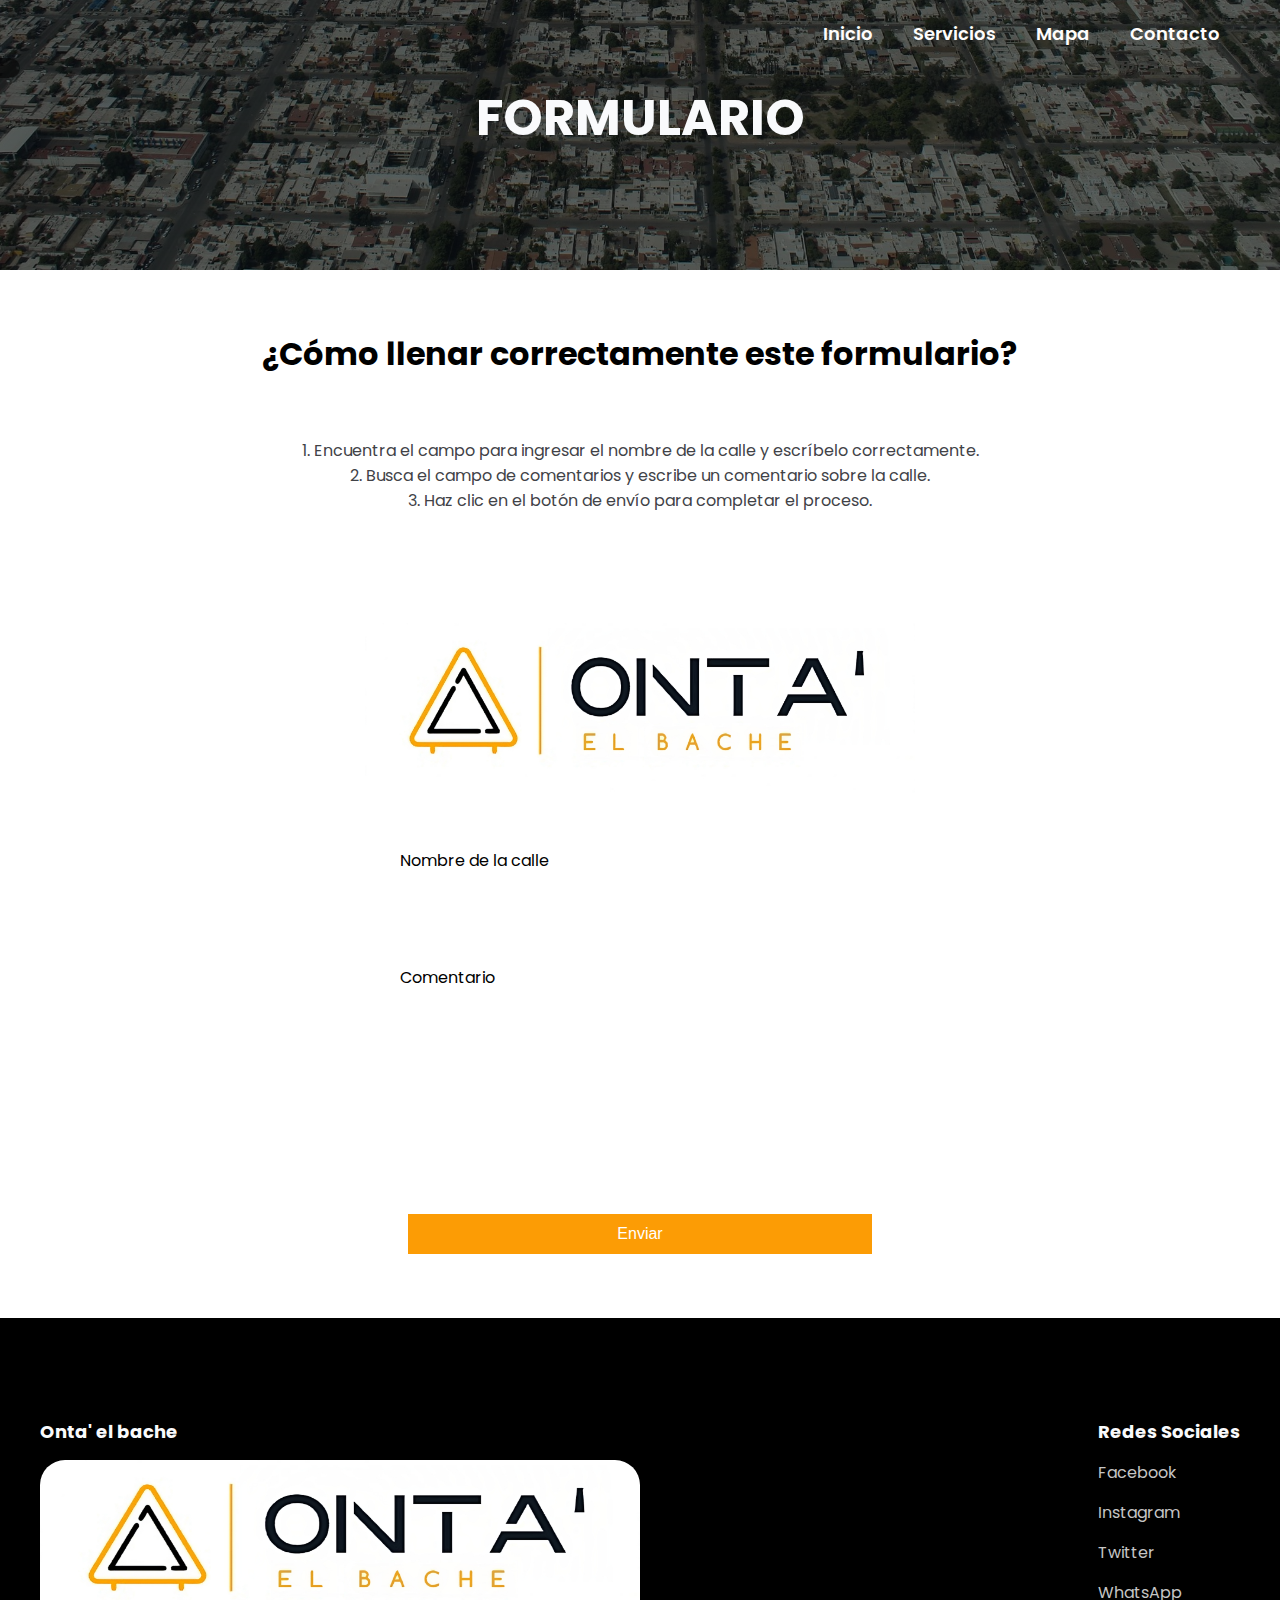
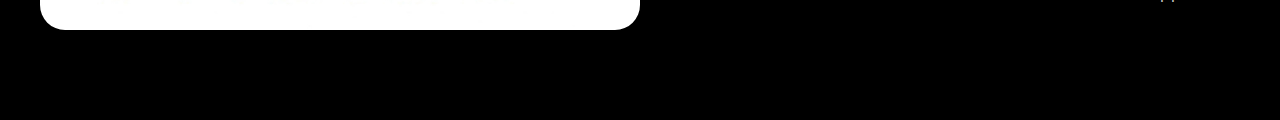
==== index formulario.html @ 206b1a5c "first commit" ====
<!DOCTYPE html>
<html lang="en">

<head>
    <meta charset="UTF-8">
    <meta http-equiv="X-UA-Compatible" content="IE=edge">
    <meta name="viewport" content="width=device-width, initial-scale=1.0">
    <link rel="stylesheet" href="Css Formulario.css">
    <link rel="stylesheet" media="screen and (max-width:768px)" href="mobile formulario.css">
    <link rel="stylesheet" media="screen and (max-width:1300)"  href="tablet formulario.css">
    <link rel="shorcut icon" href="img/logo/logo simple sin fondo.png">
    <title>Onta' el bache</title>

    <script>

        function actualizarFecha() {
            // Obtiene la fecha y hora actual
            var now = new Date();
            // Obtiene la hora actual en formato de cadena de texto
            // El argumento 'es-ES' especifica el idioma y la configuración regional (Español de España)
            // El objeto de opciones { hour12: false } se utiliza para mostrar la hora en formato de 24 horas
            var time = now.toLocaleTimeString('es-ES', { hour12: false });
            // Obtiene la fecha actual en formato de cadena de texto
            // El argumento 'es-ES' especifica el idioma y la configuración regional (Español de España)
            // El objeto de opciones { weekday: 'long', year: 'numeric', month: 'long', day: 'numeric' }
            // se utiliza para mostrar el día de la semana, el año, el mes y el día en un formato largo
            var date = now.toLocaleDateString('es-ES', { weekday: 'long', year: 'numeric', month: 'long', day: 'numeric' });
            // Obtiene el elemento del documento con el id 'clock'
            var clockContainer = document.getElementById('clock');
            // Actualiza el contenido del elemento con la hora y fecha actual
            clockContainer.innerHTML = time + ' | ' + date;
        }

        //Mediante la funcion setInterval manda a llamar a la funcion cada cierto tiempo
        setInterval(actualizarFecha, 1000);

    </script>

</head>

<body>

    <header class="header">
        <div id="clock"></div>

        <div class="menu container">
            <a href="#" class="logo"></a>
            <input type="checkbox" id="menu">
            <label for="menu">
                <img src="img/menu.png" class="menu-icono" alt="">
            </label>
            <nav class="navbar" style="z-index: 100;">
                <ul>
                    <li><a href="index.html">Inicio</a></li>
                    <li><a href="index informacion.html">Servicios</a></li>
                    <li><a href="Index mapa.html">Mapa</a></li>
                    <li><a href="index formulario.html">Contacto</a></li>
                </ul>
            </nav>
        </div>

        <div class="header-content container">
            <h1 style="font-size: 50px; text-align: center;">Formulario</h1>
        </div>

    </header>


    <div class="instrucciones" align="center">
        <h1>¿Cómo llenar correctamente este formulario?</h1>
        <p>
            1. Encuentra el campo para ingresar el nombre de la calle y escríbelo correctamente. <br>
            2. Busca el campo de comentarios y escribe un comentario sobre la calle. <br>
            3. Haz clic en el botón de envío para completar el proceso. <br>
        </p>
    </div>
    <div class="cuerpo-formulario">
        <form action="https://formsubmit.co/ontaelbache@gmail.com" method="POST">
            <div class="form" aling="center">
                <img src="img/logo/logo con fondo blanco.png" alt="" class="logito">
                <div class="grupo">
                    <input type="text" name="Nombre Calle" required class="td"><span class="barra"></span>
                    <label for="">Nombre de la calle</label><br>
                </div>
                <div class="grupo">
                    <Textarea cols="30" rows="7" name="Comentario" required class="td"></Textarea><span
                        class="barra"></span>
                    <label for="">Comentario</label>
                </div>
            </div>
            <button type="submit">Enviar</button>
            <input type="hidden" name="_captcha" value="false">

        </form>
    </div><br><br><br>


    <footer class="footer">

        <div class="footer-content container">

            <div class="link" id="link-1">
                <h3>Onta' el bache</h3>
                <ul>
                    <li><a href="#"><img src="img/logo/logo con fondo blanco.png" id="link-logo-img-1" alt=""></a></li>
                    <li><a href="#"><img src="img/logo/logo simple.png" id="link-logo-img-2" alt=""></a></li>
                </ul>
            </div>

            <div class="link" id="link-2">
                <h3>Redes Sociales</h3>
                <ul>
                    <li><a href="#">Facebook</a></li>
                    <li><a href="#">Instagram</a></li>
                    <li><a href="#">Twitter</a></li>
                    <li><a href="#">WhatsApp</a></li>
                </ul>
            </div>

        </div>

    </footer>

</body>

</html>
---- Css Formulario.css ----
@import url('https://fonts.googleapis.com/css2?family=Poppins:ital,wght@0,400;0,500;0,600;0,700;0,800;1,200&display=swap');

* {
    margin: 0;
    padding: 0;
    box-sizing: border-box;
    text-decoration: none;
    list-style: none;
}

body {
    font-family: 'Poppins', sans-serif;
    scroll-behavior: smooth;
}

.container {
    max-width: 1200px;
    margin: 0 auto;
}

#clock {
    position: fixed;
    top: 58px;
    right: 1;
    padding: 10px;
    background-color: #00000081;
    border-top-right-radius: 15px;
    border-bottom-right-radius: 15px;
    color: #fff;
    font-size: 18px;
    z-index: 1000;
}

.header {
    background-image: linear-gradient(rgba(0, 0, 0, 0.6),
            rgba(0, 0, 0, 0.6)),
        url(img/img4.jpg);
    background-position: center bottom;
    background-repeat: no-repeat;
    background-size: cover;
    min-height: 30vh;
    display: flex;
    align-items: center;
}

.menu {
    position: absolute;
    top: 0;
    left: 0;
    right: 0;
    display: flex;
    align-items: center;
    justify-content: space-between;
}

.logo {
    color: #FFFDFC;
    font-size: 30px;
    font-weight: 800;
    margin-left: 15px;
}

.menu .navbar ul li {
    position: relative;
    float: left;
}

.menu .navbar ul li a {
    font-size: 18px;
    padding: 20px;
    color: #FFFDFC;
    display: block;
    font-weight: 600;
}

.menu .navbar ul li a:hover {
    color: #ce967b;
}

#menu {
    display: none;
}

.menu-icono {
    width: 25px;
}

.menu label {
    cursor: pointer;
    display: none;
}

.header-content {
    text-align: center;
}

.header-content h1 {
    font-size: 75px;
    line-height: 80px;
    color: #F9FAFC;
    text-transform: uppercase;
    margin-bottom: 35px;
}

.header-content p {
    letter-spacing: 1px;
    font-size: 18px;
    color: #C5C5C5;
    padding: 0 230px;
    margin-bottom: 25px;
}

.btn-1 {
    display: inline-block;
    padding: 11px 35px;
    background-color: #ce967b;
    color: #F9FAFC;
    text-transform: uppercase;
}

.btn-1:hover {
    background-color: #ebad8d;
}

.coffee {
    padding: 100px 0;
    background-color: #e1e2e6;
    position: relative;
}

.coffee-content {
    text-align: center;
}

.coffee-content h2 {
    font-size: 55px;
    line-height: 70px;
    color: #323337;
    text-transform: uppercase;
    padding: 0 250px;
    margin-bottom: 15px;
}

.txt-p {
    font-size: 16px;
    color: #414247;
    padding: 0 250px;
    margin-bottom: 35px;
}

.coffee-group {
    display: flex;
    justify-content: space-between;
    margin-bottom: 50px;
}

.coffee-1 {
    padding: 0 25px;
}

.coffee-1 img {
    width: 200px;
}

.coffee-img {
    position: absolute;
    top: 0;
    right: 0;
}

#segvial {
    width: 240px;
    margin-top: 40px;
}

#ahorroc {
    width: 170px;
    margin-top: 31px;
}

#efft {
    width: 260px;
    margin: 0px 0px -55px 0px;
}

.coffee-1 h3 {
    color: #323337;
    font-size: 20px;
    margin-bottom: 15px;
}

.services {
    background-image: linear-gradient(rgba(0, 0, 0, 0.7),
            rgba(0, 0, 0, 0.7)),
        url(img/img3.jpg);
    background-position: center;
    background-repeat: no-repeat;
    background-size: cover;
    background-attachment: fixed;
    padding: 100px 0;
}

.services-content {
    text-align: center;
}

.services-content h2 {
    font-size: 55px;
    line-height: 70px;
    color: #F9FAFC;
    text-transform: uppercase;
    margin-bottom: 50px;
}

.services-content p {
    font-size: 16px;
    color: #C5C5C5;
    margin-bottom: 50px;
    padding: 0 100px;
}

.services-group {
    display: flex;
    justify-content: space-between;
    margin-bottom: 60px;
}

.services-1 {
    padding: 0 250px;
}

.services-1 img {
    width: 50px;
    margin-bottom: 15px;
}

.services-1 h3 {
    letter-spacing: 2px;
    color: #EACCB3;
    font-size: 18px;
}

.map {
    display: flex;
    align-items: center;
    justify-content: center;
}

.map iframe {
    border-radius: 20px;
    padding: 40px 0;
}

h2 {
    font-size: 35px;
    line-height: 70px;
    color: #323337;
    text-transform: uppercase;
    margin-bottom: 20px;
}

p {
    font-size: 16px;
    color: #414247;
    margin: 25px 0 45px 0;
}

.footer {
    padding: 100px 0;
    background-color: #000000;
}

.footer-content {
    display: flex;
    justify-content: space-between;
}

.link h3 {
    text-align: center;
    font-size: 18px;
    color: #F9FAFC;
    margin-bottom: 15px;
}

.link a {
    font-size: 16px;
    color: #C5C5C5;
    display: block;
    margin-bottom: 15px;
}

#link-logo-img-1 {
    position: absolute;
    border-radius: 25px;
    width: 600px;
    height: 170px;
}

#link-logo-img-2{
    border-radius: 20px;
    display: none;
}

.instrucciones h1 , p{
    font-family: 'Poppins', sans-serif;
    text-align: center;
    margin-top: 60px;
}

img {
    display: block;
    margin: auto;
}

.cuerpo-formulario {
    margin-top: 80px;
    height: 650px;
    display: flex;
    justify-content: center;
    align-items: center;
}

.instrucciones h1 {
    text-align: center;
    font-weight: 700;
}

form {
    align-items: center;
    background-color: #fff;
    padding: 40px 0;
    box-shadow: 0 0 6px 0 rgba(255, 255, 255, 0.8);
    border-radius: 10px;
}

.form {
    width: 100%;
    margin: 50px 0;
}

.form .grupo {
    position: relative;
    margin: 45px;
}

.form img {
    width: 550px;
    height: 170px;
}

input, textarea {
    background: none;
    color: #c6c6c6;
    font-size: 18px;
    font-family: 'Poppins', sans-serif;
    padding: 10px 10px 10px 5px;
    display: block;
    width: 100%;
    border: none;
    border-bottom: 1px solid var(--colortextos);
}

textarea {
    resize: none;
}

input:focus,
textarea:focus {
    outline: none;
    color: #5e5d5d;
}

.cuerpo-formulario label {
    color: var(--colortextos);
    font-size: 16px;
    position: absolute;
    bottom: 0;
    left: 5px;
    top: 10px;
    transition: 0.5s ease-in-out all;
    pointer-events: none;
}

input:focus~label,
input:valid~label,
textarea:focus~label,
textarea:valid~label {
    top: -14px;
    color: #fc9c05;
}

.barra {
    position: relative;
    display: block;
    width: 100%;
}

input:focus~.barra::before,
textarea:focus~.barra::before {
    width: 100%;
}

.barra::before {
    content: "";
    height: 2px;
    width: 0%;
    bottom: 0;
    position: absolute;
    background-color: #fc9c05;
    transition: 0.3s ease width;
}

button {
    background-color: #fc9c05;
    border: none;
    display: block;
    width: 80%;
    margin: 10px auto;
    color: #fff;
    height: 40px;
    font-size: 16px;
    cursor: pointer;
}

button:active {
    background-color: #fc9c05;
}
---- mobile formulario.css ----
.header,
.instrucciones,
.services,
.footer {
    overflow-x: hidden;
}

#clock {
    text-align: center;
    top: 6%;
    border-radius: 10px;
}

.menu {
    padding: 30px;
}

.menu label {
    display: initial;
}

.menu .navbar {
    position: absolute;
    top: 100%;
    left: 0;
    right: 0;
    background-color: #323337;
    display: none;
}

.menu .navbar ul li {
    width: 100%;
}

#menu:checked~.navbar {
    display: initial;
}

.header {
    min-height: 0vh;
}

.header-content {
    padding: 100px 30px;
}

.header-content p {
    padding: 0;
}

.coffee {
    padding: 30px;
}

.coffee-content h2 {
    padding: 0;
    font-size: 35px;
    text-align: center;
}

.txt-p {
    padding: 0;
}

.coffee-group {
    flex-direction: column;
    margin-bottom: 0;
}

.coffee-img {
    display: none;
}

.services {
    padding: 30px;
}

.services-content p {
    padding: 0;
}

.services-group {
    flex-direction: column;
    align-items: center;
    margin-bottom: 0;
}

.services-1 {
    margin-bottom: 40px;
}

.general {
    flex-direction: column;
}

.general-1 {
    width: 100%;
    padding: 30px;
    text-align: center;
}

.general-2,
.general-3 {
    display: none;
}

.blog {
    padding: 30px;
}

.blog-content {
    flex-direction: column;
}

.blog-1 {
    padding: 0;
}

.footer {
    padding: 30px;
}

#link-logo-img-1 {
    display: none;
}

#link-logo-img-2 {
    display: initial;
}

.footer-content {
    flex-direction: column;
    text-align: center;
}







.cuerpo-formulario {
    margin-top: 100px;
    height: auto;
}

.instrucciones h1 {
    font-size: 40px;
}

.instrucciones p {
    font-size: 20px; 
}

.form {
    width: 100%;
    margin: 50px 0;
}

.form .grupo {
    position: relative;
    margin: 45px;
}

.form img {
    border-radius: 25px;
    width: 350px;
    height: 100px;
}

input,textarea {
    background: none;
    color: #c6c6c6;
    font-size: 18px;
    font-family: 'Poppins', sans-serif;
    padding: 10px 10px 10px 5px;
    display: block;
    width: 80%;
    border: none;
    border-bottom: 1px solid var(--colortextos);
}

textarea {
    resize: none;
}


input:focus,
textarea:focus {
    outline: none;
    color: #5e5d5d;
}

.cuerpo-formulario label {
    color: var(--colortextos);
    font-size: 16px;
    position: absolute;
    bottom: 0;
    left: 5px;
    top: 10px;
    transition: 0.5s ease-in-out all;
    pointer-events: none;
}

input:focus~label,
input:valid~label,
textarea:focus~label,
textarea:valid~label {
    top: -14px;
    color: #fc9c05;
}

.barra {
    position: relative;
    display: block;
    width: 100%;
}

input:focus~.barra::before,
textarea:focus~.barra::before {
    width: 100%;
}

.barra::before {
    content: "";
    height: 2px;
    width: 0%;
    bottom: 0;
    position: absolute;
    background-color: #fc9c05;
    transition: 0.3s ease width;
}

button {
    background-color: #fc9c05;
    border: none;
    display: block;
    width: 60%;
    margin: 10px auto;
    color: #fff;
    height: 50px;
    font-size: 16px;
    cursor: pointer;
}

button:active {
    background-color: #fc9c05;
    transform: translateY(4px);
}
---- tablet formulario.css ----
.header,
.instrucciones,
.cuerpo-formulario,
.footer {
    overflow-x: hidden;
}

#clock {
    text-align: center;
    top: 6%;
    border-radius: 10px;
}

.menu {
    padding: 30px;
}

.menu label {
    display: initial;
}

.menu .navbar {
    position: absolute;
    top: 100%;
    left: 0;
    right: 0;
    background-color: #323337;
    display: none;
}

.menu .navbar ul li {
    width: 100%;
}

#menu:checked~.navbar {
    display: initial;
}

.header {
    min-height: 0vh;
}

.header-content {
    padding: 100px 30px;
}

.header-content p {
    padding: 0;
}

.coffee {
    padding: 30px;
}

.coffee-content h2 {
    padding: 0;
    font-size: 35px;
    text-align: center;
}

.txt-p {
    padding: 0;
}

.coffee-group {
    flex-direction: column;
    margin-bottom: 0;
}

.coffee-img {
    display: none;
}

.services {
    padding: 30px;
}

.services-content p {
    padding: 0;
}

.services-group {
    flex-direction: column;
    align-items: center;
    margin-bottom: 0;
}

.services-1 {
    margin-bottom: 40px;
}

.general {
    flex-direction: column;
}

.general-1 {
    width: 100%;
    padding: 30px;
    text-align: center;
}

.general-2,
.general-3 {
    display: none;
}

.blog {
    padding: 30px;
}

.blog-content {
    flex-direction: column;
}

.blog-1 {
    padding: 0;
}

.footer {
    padding: 30px;
}

#link-logo-img-1 {
    display: none;
}

#link-logo-img-2 {
    display: initial;
}

.footer-content {
    flex-direction: column;
    text-align: center;
}





.instrucciones h1,p{
    margin-top: 40px;
}

.cuerpo-formulario {
    margin-top: 100px;
    height: auto;
}

.instrucciones h1 {
    font-size: 40px;
}

.instrucciones p {
    font-size: 20px; 
}

.form {
    width: 100%;
    margin: 50px 0;
}

.form .grupo {
    position: relative;
    margin: 45px;
}

.form img {
    border-radius: 25px;
    width: 550px;
    height: 170px;
    margin: auto;
    margin-left: 80px;
}

input,textarea {
    background: none;
    color: #c6c6c6;
    font-size: 18px;
    font-family: 'Poppins', sans-serif;
    padding: 10px 10px 10px 5px;
    display: block;
    width: 80%;
    border: none;
    border-bottom: 1px solid var(--colortextos);
}

textarea {
    resize: none;
}


input:focus,
textarea:focus {
    outline: none;
    color: #5e5d5d;
}

.cuerpo-formulario label {
    color: var(--colortextos);
    font-size: 16px;
    position: absolute;
    bottom: 0;
    left: 5px;
    top: 10px;
    transition: 0.5s ease-in-out all;
    pointer-events: none;
}

input:focus~label,
input:valid~label,
textarea:focus~label,
textarea:valid~label {
    top: -14px;
    color: #fc9c05;
}

.barra {
    position: relative;
    display: block;
    width: 100%;
}

input:focus~.barra::before,
textarea:focus~.barra::before {
    width: 100%;
}

.barra::before {
    content: "";
    height: 2px;
    width: 0%;
    bottom: 0;
    position: absolute;
    background-color: #fc9c05;
    transition: 0.3s ease width;
}

button {
    background-color: #fc9c05;
    border: none;
    display: block;
    width: 60%;
    margin: 10px auto;
    color: #fff;
    height: 50px;
    font-size: 16px;
    cursor: pointer;
}

button:active {
    background-color: #fc9c05;
    transform: translateY(4px);
}
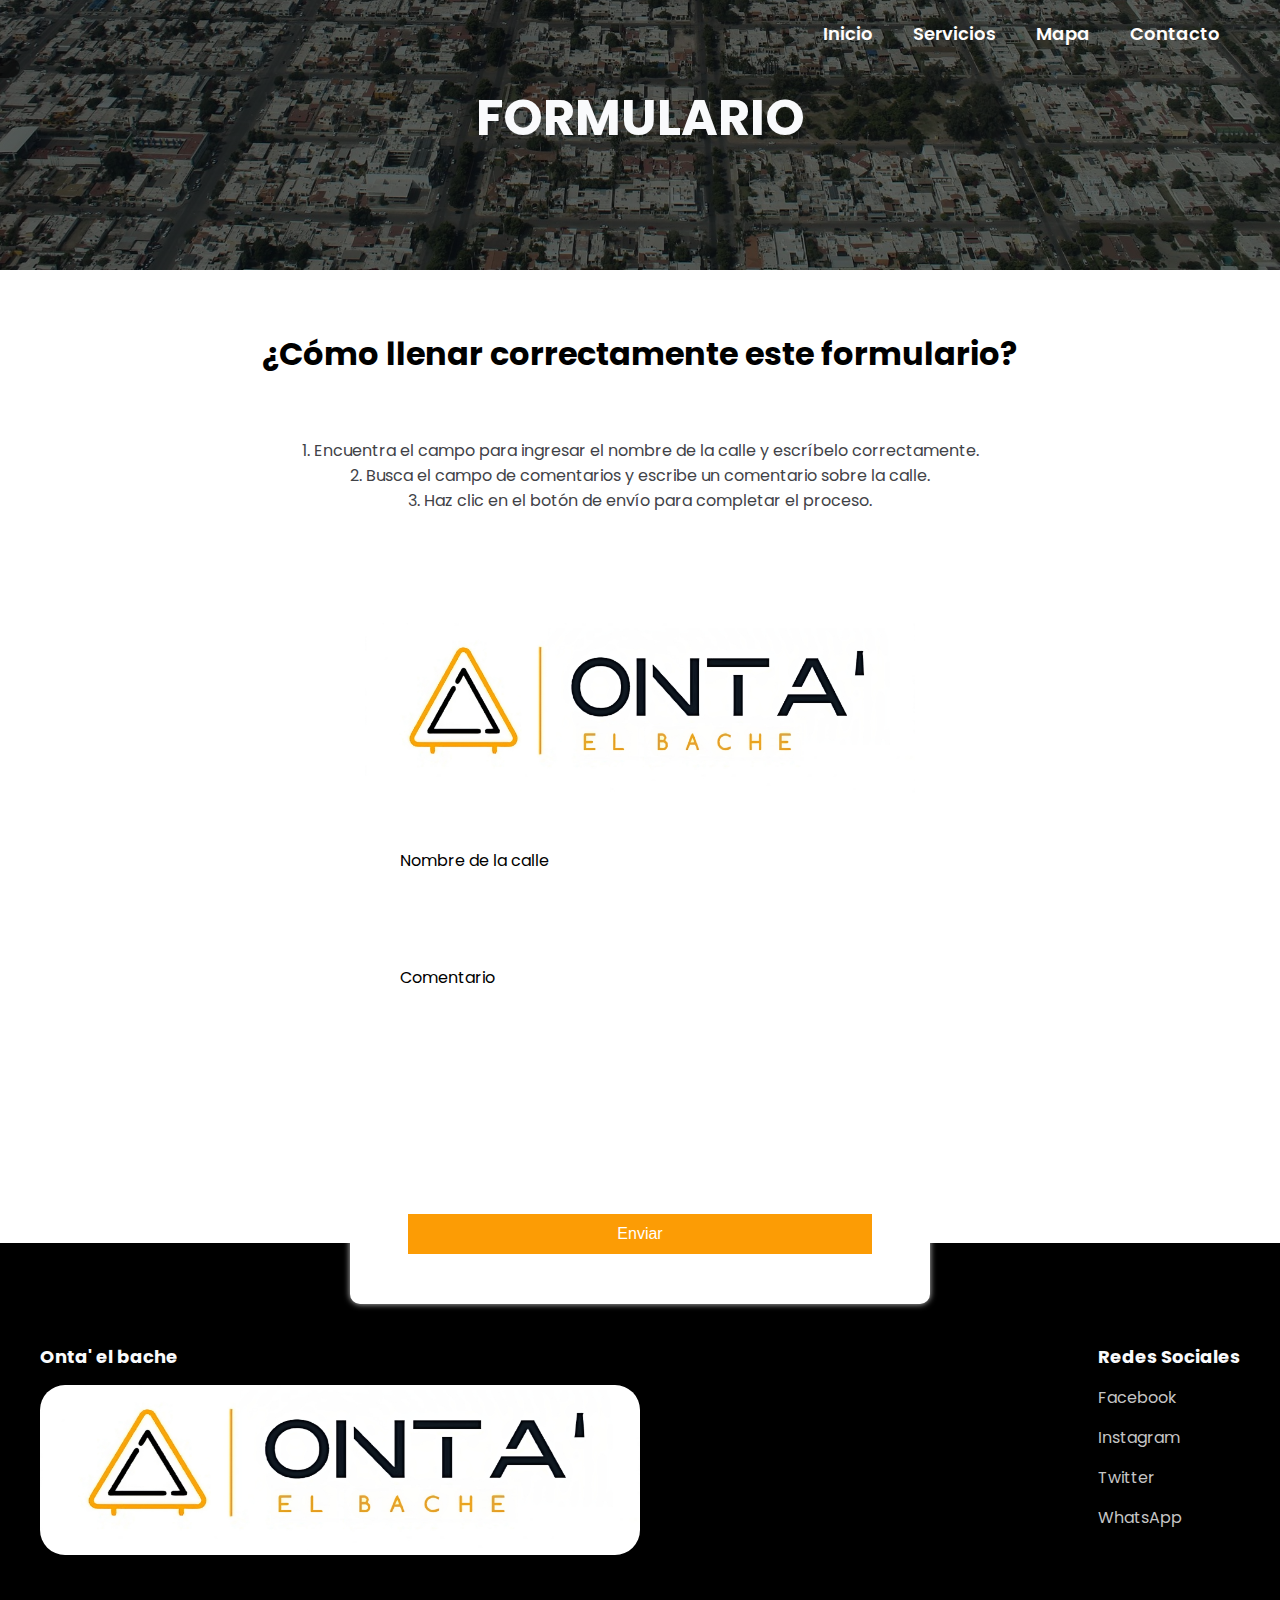
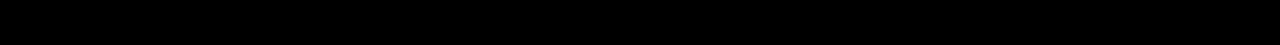
==== commit 1e59998c: "first commit" ====
--- a/index formulario.html
+++ b/index formulario.html
@@ -1,126 +1,128 @@
 <!DOCTYPE html>
-<html lang="en">
+<html lang="es">
+    <head>
+        <!-- Pagina hecha por Brian Kaleb Sandoval Rodriguez -->
+        <meta charset="UTF-8">
+        <meta http-equiv="X-UA-Compatible" content="IE=edge">
+        <meta name="viewport" content="width=device-width, initial-scale=1.0">
+        <link rel="stylesheet" href="Css Formulario.css">
+        <link rel="stylesheet" media="screen and (max-width:768px)" href="mobile formulario.css">
+        <link rel="stylesheet" media="screen and (max-width:1300)"  href="tablet formulario.css">
+        <link rel="shorcut icon" href="img/logo/logo simple sin fondo.png">
+        <title>Onta' el bache</title>
 
-<head>
-    <meta charset="UTF-8">
-    <meta http-equiv="X-UA-Compatible" content="IE=edge">
-    <meta name="viewport" content="width=device-width, initial-scale=1.0">
-    <link rel="stylesheet" href="Css Formulario.css">
-    <link rel="stylesheet" media="screen and (max-width:768px)" href="mobile formulario.css">
-    <link rel="stylesheet" media="screen and (max-width:1300)"  href="tablet formulario.css">
-    <link rel="shorcut icon" href="img/logo/logo simple sin fondo.png">
-    <title>Onta' el bache</title>
+        <script>
+            //Hecho por Oliver Robles
+            //Hecho por Carlos Ramirez
 
-    <script>
+            function actualizarFecha() {
+                // Obtiene la fecha y hora actual
+                var now = new Date();
 
-        function actualizarFecha() {
-            // Obtiene la fecha y hora actual
-            var now = new Date();
-            // Obtiene la hora actual en formato de cadena de texto
-            // El argumento 'es-ES' especifica el idioma y la configuración regional (Español de España)
-            // El objeto de opciones { hour12: false } se utiliza para mostrar la hora en formato de 24 horas
-            var time = now.toLocaleTimeString('es-ES', { hour12: false });
-            // Obtiene la fecha actual en formato de cadena de texto
-            // El argumento 'es-ES' especifica el idioma y la configuración regional (Español de España)
-            // El objeto de opciones { weekday: 'long', year: 'numeric', month: 'long', day: 'numeric' }
-            // se utiliza para mostrar el día de la semana, el año, el mes y el día en un formato largo
-            var date = now.toLocaleDateString('es-ES', { weekday: 'long', year: 'numeric', month: 'long', day: 'numeric' });
-            // Obtiene el elemento del documento con el id 'clock'
-            var clockContainer = document.getElementById('clock');
-            // Actualiza el contenido del elemento con la hora y fecha actual
-            clockContainer.innerHTML = time + ' | ' + date;
-        }
+                // Obtiene la hora actual en formato de cadena de texto
+                // El argumento 'es-ES' especifica el idioma y la configuración regional (Español de España)
+                // El objeto de opciones { hour12: false } se utiliza para mostrar la hora en formato de 24 horas
+                var time = now.toLocaleTimeString('es-ES', { hour12: false });
 
-        //Mediante la funcion setInterval manda a llamar a la funcion cada cierto tiempo
-        setInterval(actualizarFecha, 1000);
+                // Obtiene la fecha actual en formato de cadena de texto
+                // El argumento 'es-ES' especifica el idioma y la configuración regional (Español de España)
+                // El objeto de opciones { weekday: 'long', year: 'numeric', month: 'long', day: 'numeric' }
+                // se utiliza para mostrar el día de la semana, el año, el mes y el día en un formato largo
+                var date = now.toLocaleDateString('es-ES', { weekday: 'long', year: 'numeric', month: 'long', day: 'numeric' });
 
-    </script>
+                // Obtiene el elemento del documento con el id 'clock'
+                var clockContainer = document.getElementById('clock');
 
-</head>
+                // Actualiza el contenido del elemento con la hora y fecha actual
+                clockContainer.innerHTML = time + ' | ' + date;
+            }
 
-<body>
+            //Mediante la funcion setInterval manda a llamar a la funcion cada cierto tiempo
+            setInterval(actualizarFecha, 1000);
 
-    <header class="header">
-        <div id="clock"></div>
+        </script>
+    </head>
 
-        <div class="menu container">
-            <a href="#" class="logo"></a>
-            <input type="checkbox" id="menu">
-            <label for="menu">
-                <img src="img/menu.png" class="menu-icono" alt="">
-            </label>
-            <nav class="navbar" style="z-index: 100;">
-                <ul>
-                    <li><a href="index.html">Inicio</a></li>
-                    <li><a href="index informacion.html">Servicios</a></li>
-                    <li><a href="Index mapa.html">Mapa</a></li>
-                    <li><a href="index formulario.html">Contacto</a></li>
-                </ul>
-            </nav>
+    <body>
+        <header class="header">
+
+            <div id="clock"></div>
+
+            <div class="menu container">
+                <a href="#" class="logo"></a>
+                <input type="checkbox" id="menu">
+                <label for="menu">
+                    <img src="img/menu.png" class="menu-icono" alt="">
+                </label>
+                <nav class="navbar" style="z-index: 100;">
+                    <ul>
+                        <li><a href="index.html">Inicio</a></li>
+                        <li><a href="index informacion.html">Servicios</a></li>
+                        <li><a href="Index mapa.html">Mapa</a></li>
+                        <li><a href="index formulario.html">Contacto</a></li>
+                    </ul>
+                </nav>
+            </div>
+
+            <div class="header-content container">
+                <h1 style="font-size: 50px; text-align: center;">Formulario</h1>
+            </div>
+
+        </header>
+
+        <div class="instrucciones" align="center">
+            <h1 class="testo">¿Cómo llenar correctamente este formulario?</h1>
+            <p class="testo">
+                1. Encuentra el campo para ingresar el nombre de la calle y escríbelo correctamente. <br>
+                2. Busca el campo de comentarios y escribe un comentario sobre la calle. <br>
+                3. Haz clic en el botón de envío para completar el proceso. <br>
+            </p>
         </div>
 
-        <div class="header-content container">
-            <h1 style="font-size: 50px; text-align: center;">Formulario</h1>
+        <div class="cuerpo-formulario">
+            <form action="https://formsubmit.co/ontaelbache@gmail.com" method="POST">
+                <div class="form" aling="center">
+                    <img src="img/logo/logo con fondo blanco.png" alt="" class="logito">
+                    <div class="grupo">
+                        <input type="text" name="Nombre Calle" required class="td"><span class="barra"></span>
+                        <label for="" class="dsa">Nombre de la calle</label><br>
+                    </div>
+                    <div class="grupo">
+                        <Textarea cols="30" rows="7" name="Comentario" required class="td"></Textarea><span
+                            class="barra"></span>
+                        <label for="" class="dsa">Comentario</label>
+                    </div>
+                </div>
+                <button type="submit">Enviar</button>
+                <input type="hidden" name="_captcha" value="false">
+
+            </form>
         </div>
 
-    </header>
+        <footer class="footer">
 
+            <div class="footer-content container">
 
-    <div class="instrucciones" align="center">
-        <h1>¿Cómo llenar correctamente este formulario?</h1>
-        <p>
-            1. Encuentra el campo para ingresar el nombre de la calle y escríbelo correctamente. <br>
-            2. Busca el campo de comentarios y escribe un comentario sobre la calle. <br>
-            3. Haz clic en el botón de envío para completar el proceso. <br>
-        </p>
-    </div>
-    <div class="cuerpo-formulario">
-        <form action="https://formsubmit.co/ontaelbache@gmail.com" method="POST">
-            <div class="form" aling="center">
-                <img src="img/logo/logo con fondo blanco.png" alt="" class="logito">
-                <div class="grupo">
-                    <input type="text" name="Nombre Calle" required class="td"><span class="barra"></span>
-                    <label for="">Nombre de la calle</label><br>
+                <div class="link" id="link-1">
+                    <h3>Onta' el bache</h3>
+                    <ul>
+                        <li><a href="#"><img src="img/logo/logo con fondo blanco.png" id="link-logo-img-1" alt=""></a></li>
+                        <li><a href="#"><img src="img/logo/logo simple.png" id="link-logo-img-2" alt=""></a></li>
+                    </ul>
                 </div>
-                <div class="grupo">
-                    <Textarea cols="30" rows="7" name="Comentario" required class="td"></Textarea><span
-                        class="barra"></span>
-                    <label for="">Comentario</label>
+
+                <div class="link" id="link-2">
+                    <h3>Redes Sociales</h3>
+                    <ul>
+                        <li><a href="#">Facebook</a></li>
+                        <li><a href="#">Instagram</a></li>
+                        <li><a href="#">Twitter</a></li>
+                        <li><a href="#">WhatsApp</a></li>
+                    </ul>
                 </div>
-            </div>
-            <button type="submit">Enviar</button>
-            <input type="hidden" name="_captcha" value="false">
 
-        </form>
-    </div><br><br><br>
-
-
-    <footer class="footer">
-
-        <div class="footer-content container">
-
-            <div class="link" id="link-1">
-                <h3>Onta' el bache</h3>
-                <ul>
-                    <li><a href="#"><img src="img/logo/logo con fondo blanco.png" id="link-logo-img-1" alt=""></a></li>
-                    <li><a href="#"><img src="img/logo/logo simple.png" id="link-logo-img-2" alt=""></a></li>
-                </ul>
             </div>
 
-            <div class="link" id="link-2">
-                <h3>Redes Sociales</h3>
-                <ul>
-                    <li><a href="#">Facebook</a></li>
-                    <li><a href="#">Instagram</a></li>
-                    <li><a href="#">Twitter</a></li>
-                    <li><a href="#">WhatsApp</a></li>
-                </ul>
-            </div>
-
-        </div>
-
-    </footer>
-
-</body>
-
+        </footer>
+    </body>
 </html>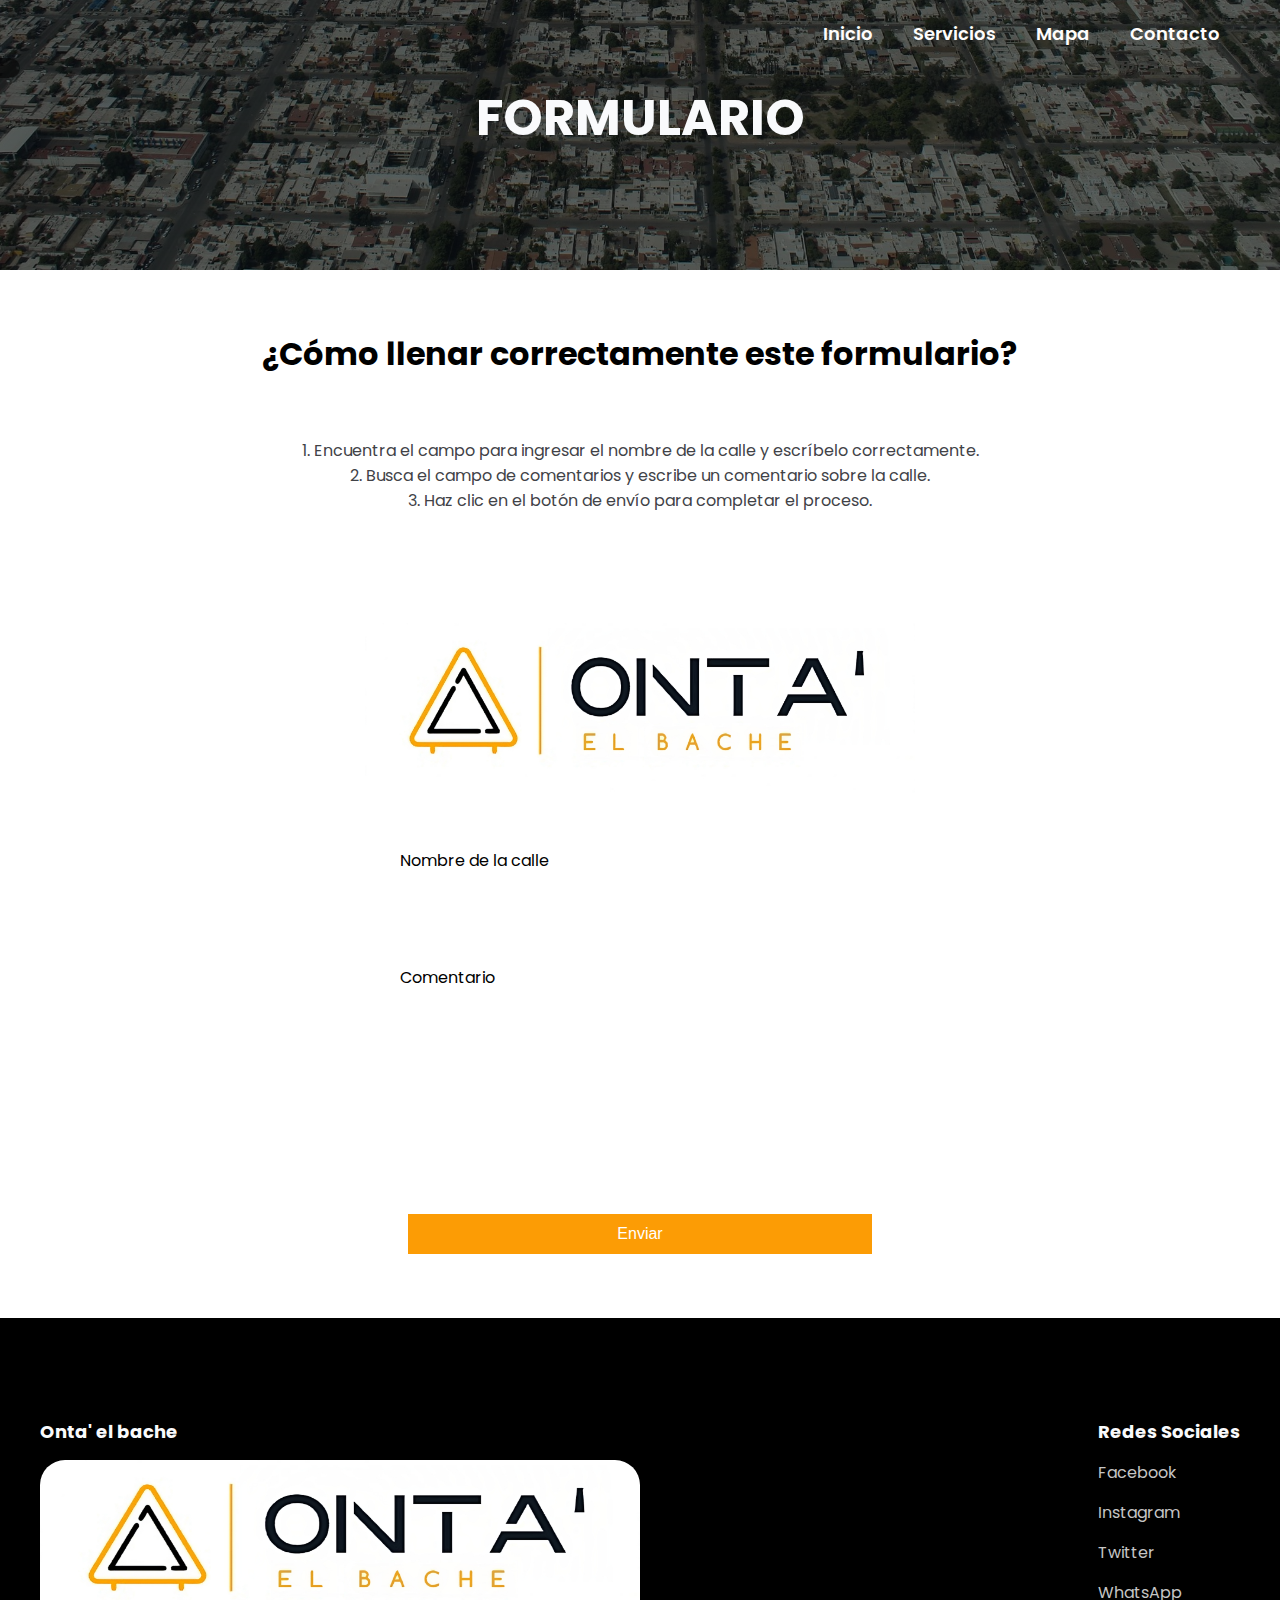
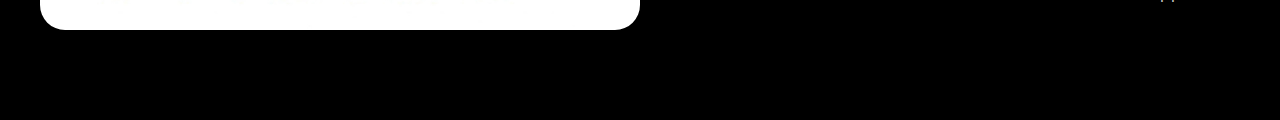
==== commit 1f7c70fb: "first commit" ====
--- a/index formulario.html
+++ b/index formulario.html
@@ -97,7 +97,7 @@
                 <input type="hidden" name="_captcha" value="false">
 
             </form>
-        </div>
+        </div><br><br><br>
 
         <footer class="footer">
 
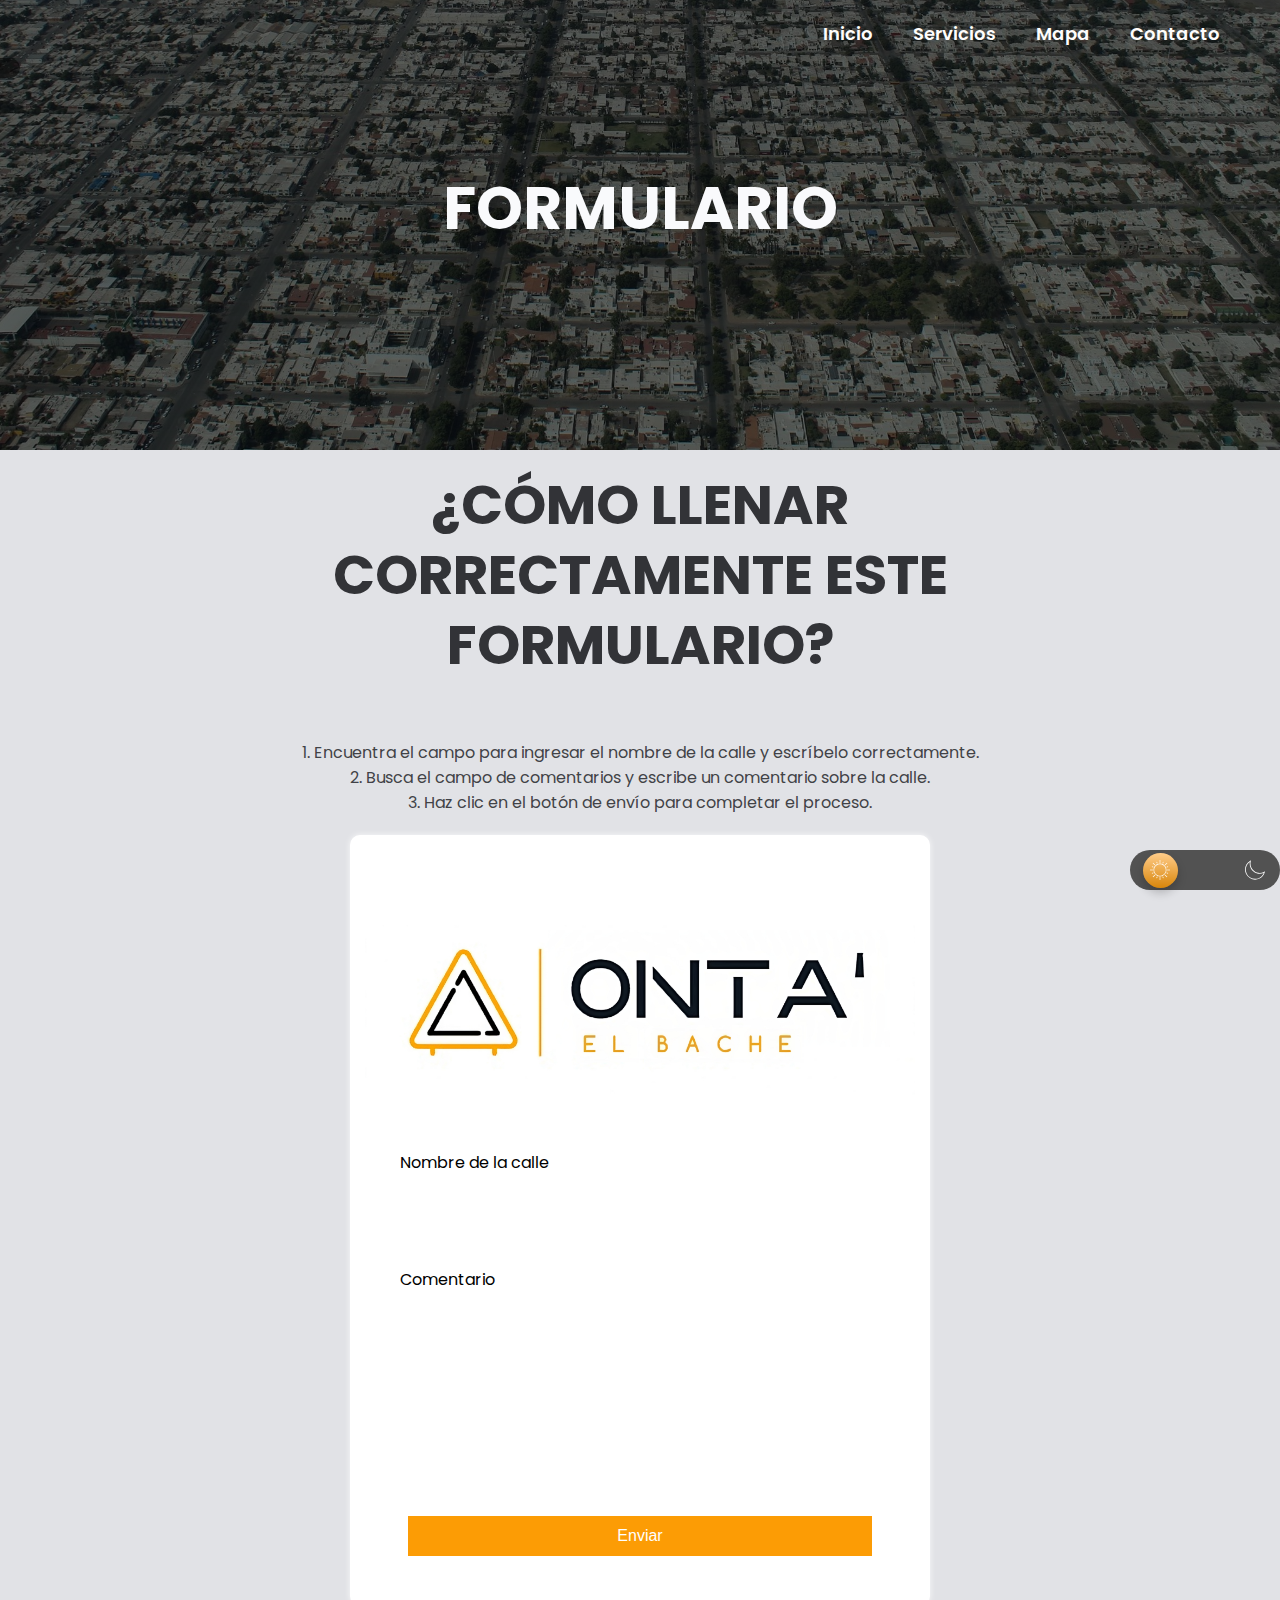
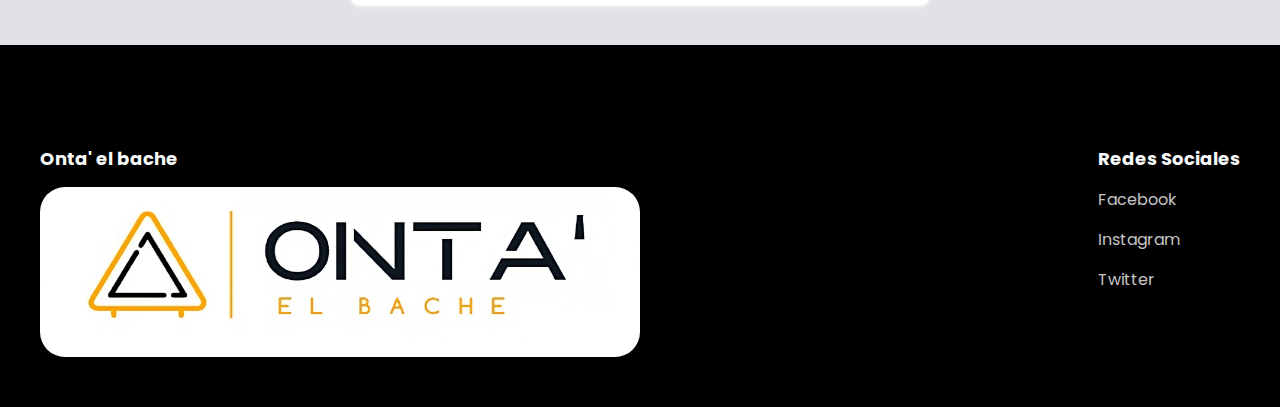
==== commit 5b4bb16e: "first commit" ====
--- a/index formulario.html
+++ b/index formulario.html
@@ -7,13 +7,12 @@
         <meta name="viewport" content="width=device-width, initial-scale=1.0">
         <link rel="stylesheet" href="Css Formulario.css">
         <link rel="stylesheet" media="screen and (max-width:768px)" href="mobile formulario.css">
-        <link rel="stylesheet" media="screen and (max-width:1300)"  href="tablet formulario.css">
+        <link rel="stylesheet" media="screen and (max-width:1300)" href="tablet formulario.css">
         <link rel="shorcut icon" href="img/logo/logo simple sin fondo.png">
         <title>Onta' el bache</title>
 
         <script>
-            //Hecho por Oliver Robles
-            //Hecho por Carlos Ramirez
+            //Hecho por Noe Valenzuela, Brian Sandoval, Carlos Ramirez y Oliver Robles
 
             function actualizarFecha() {
                 // Obtiene la fecha y hora actual
@@ -39,11 +38,11 @@
 
             //Mediante la funcion setInterval manda a llamar a la funcion cada cierto tiempo
             setInterval(actualizarFecha, 1000);
-
+            
         </script>
     </head>
 
-    <body>
+    <body style="background-color: rgb(225, 226, 230)">
         <header class="header">
 
             <div id="clock"></div>
@@ -64,32 +63,45 @@
                 </nav>
             </div>
 
+            
             <div class="header-content container">
-                <h1 style="font-size: 50px; text-align: center;">Formulario</h1>
+                <h1 style="font-size: 60px; text-align: center;" id="text"></h1>
             </div>
 
+            <script>
+                //Hecho por Brian Sandoval
+                
+                // Obtén el elemento por su id
+                var elemento = document.getElementById("text");
+
+                // Asigna el texto utilizando innerHTML
+                elemento.innerHTML = "Formulario";
+            </script>
         </header>
 
-        <div class="instrucciones" align="center">
-            <h1 class="testo">¿Cómo llenar correctamente este formulario?</h1>
-            <p class="testo">
+
+        <div class="coffee-content container">
+            <h2 id="asd" class="testo" style="margin-top: 20px;">¿Cómo llenar correctamente este formulario?</h2>
+            <p class="txt-p testo">
                 1. Encuentra el campo para ingresar el nombre de la calle y escríbelo correctamente. <br>
                 2. Busca el campo de comentarios y escribe un comentario sobre la calle. <br>
                 3. Haz clic en el botón de envío para completar el proceso. <br>
             </p>
         </div>
 
+
         <div class="cuerpo-formulario">
             <form action="https://formsubmit.co/ontaelbache@gmail.com" method="POST">
                 <div class="form" aling="center">
                     <img src="img/logo/logo con fondo blanco.png" alt="" class="logito">
                     <div class="grupo">
-                        <input type="text" name="Nombre Calle" required class="td"><span class="barra"></span>
+                        <input type="text" name="Nombre Calle" id="td" required class="td" style="z-index: 100000;"><span
+                            class="barra"></span>
                         <label for="" class="dsa">Nombre de la calle</label><br>
                     </div>
                     <div class="grupo">
-                        <Textarea cols="30" rows="7" name="Comentario" required class="td"></Textarea><span
-                            class="barra"></span>
+                        <Textarea cols="30" rows="7" name="Comentario" id="td" required class="td"
+                            style="z-index: 100000;"></Textarea><span class="barra"></span>
                         <label for="" class="dsa">Comentario</label>
                     </div>
                 </div>
@@ -98,6 +110,101 @@
 
             </form>
         </div><br><br><br>
+
+
+        <div class="Pr">
+            <link rel="stylesheet" href="styleprueba.css">
+            <input type="checkbox" id="darkmode-toggle">
+            <label for="darkmode-toggle" class="Prueba">
+                <svg version="1.1" class="sun" xmlns="http://www.w3.org/2000/svg" xmlns:xlink="http://www.w3.org/1999/xlink"
+                    x="0px" y="0px" viewBox="0 0 496 496" style="enable-background: new 0 0 496 496;" xml:space="preserve">
+
+                    <rect x="152.994" y="58.921" transform="matrix(0.3827 0.9239 -0.9239 0.3827 168.6176 -118.5145)"
+                        width="40.001" height="16" />
+                    <rect x="46.9" y="164.979" transform="matrix(0.9239 0.3827 -0.3827 0.9239 71.29 -12.4346)"
+                        width="40.001" height="16" />
+                    <rect x="46.947" y="315.048" transform="matrix(0.9239 -0.3827 0.3827 0.9239 -118.531 50.2116)"
+                        width="40.001" height="16" />
+
+                    <rect x="164.966" y="409.112" transform="matrix(-0.9238 -0.3828 0.3828 -0.9238 168.4872 891.7491)"
+                        width="16" height="39.999" />
+                    <rect x="303.031" y="421.036" transform="matrix(-0.3827 -0.9239 0.9239 -0.3827 50.2758 891.6655)"
+                        width="40.001" height="16" />
+                    <rect x="409.088" y="315.018" transform="matrix(-0.9239 -0.3827 0.3827 -0.9239 701.898 785.6559)"
+                        width="40.001" height="16" />
+
+                    <rect x="409.054" y="165.011" transform="matrix(-0.9239 0.3827 -0.3827 -0.9239 891.6585 168.6574)"
+                        width="40.001" height="16" />
+                    <rect x="315.001" y="46.895" transform="matrix(0.9238 0.3828 -0.3828 0.9238 50.212 -118.5529)"
+                        width="16" height="39.999" />
+
+                    <path
+                        d="M248,88c-88.224,0-160,71.776-160,160s71.776,160,160,160s160-71.776,160-160S336.224,88,248,88z M248,392 c-79.4,0-144-64.6-144-144s64.6-144,144-144s144,64.6,144,144S327.4,392,248,392z" />
+
+                    <rect x="240" width="16" height="72" />
+                    <rect x="62.097" y="90.096" transform="matrix(0.7071 0.7071 -0.7171 0.7171 98.0963 -40.6334)"
+                        width="71.999" height="16" />
+                    <rect y="240" width="72" height="16" />
+
+                    <rect x="90.091" y="361.915" transform="matrix(-0.7071 -0.7071 0.7071 -0.7071 -113.9157 748.643)"
+                        width="16" height="71.999" />
+                    <rect x="240" y="424" width="16" height="72" />
+
+                    <rect x="361.881" y="389.915" transform="matrix(-0.7071 -0.7071 0.7071 -0.7071 397.8562 960.6281)"
+                        width="71.999" height="16" />
+                    <rect x="424" y="240" width="72" height="16" />
+                    <rect x="389.911" y="62.091" transform="matrix(0.7071 0.7071 -0.7071 0.7071 185.9067 -252.6957)"
+                        width="16" height="71.999" />
+
+                </svg>
+
+                <svg version="1.1" class="moon" xmlns="http://www.w3.org/2000/svg"
+                    xmlns:xlink="http://www.w3.org/1999/xlink" x="0px" y="0px" viewBox="0 0 49.739 49.739"
+                    style="enable-background: new 0 0 49.739 49.739;" xml:space="preserve">
+
+                    <path d="M25.068,48.889c-9.173,0-18.017-5.06-22.396-13.804C-3.373,23.008,1.164,8.467,13.003,1.979l2.061-1.129l-0.615,2.268
+                                    c-1.479,5.459-0.899,11.25,1.633,16.306c2.75,5.493,7.476,9.587,13.305,11.526c5.831,1.939,12.065,1.492,17.559-1.258v0
+                                    c0.25-0.125,0.492-0.258,0.734-0.391l2.061-1.13l-0.585,2.252c-1.863,6.873-6.577,12.639-12.933,15.822
+                                    C32.639,48.039,28.825,48.888,25.068,48.889z M12.002,4.936c-9.413,6.428-12.756,18.837-7.54,29.253
+                                    c5.678,11.34,19.522,15.945,30.864,10.268c5.154-2.582,9.136-7.012,11.181-12.357c-5.632,2.427-11.882,2.702-17.752,0.748
+                                    c-6.337-2.108-11.473-6.557-14.463-12.528C11.899,15.541,11.11,10.16,12.002,4.936z" />
+
+                </svg>
+            </label>
+
+            <script>
+                //Hecho por Noe Valenzuela, Brian Sandoval, Carlos Ramirez y Oliver Robles
+
+                // Asignar el elemento de checkbox a la variable "checkbox"
+                var checkbox = document.getElementById("darkmode-toggle");
+                // Obtener el elemento "body" del documento
+                var body = document.body;
+                // Agregar un evento de escucha al cambio del checkbox
+                checkbox.addEventListener("change", function () {
+                    // Verificar si el checkbox está marcado
+                    if (this.checked) {
+                        // Si está marcado, cambiar el color de fondo del body a gris oscuro
+                        body.style.backgroundColor = "#525252";
+                        // Obtener todos los elementos con la clase "testo"
+                        var elementos = document.getElementsByClassName("testo");
+                        // Iterar sobre los elementos y cambiar el color de texto a blanco
+                        for (var i = 0; i < elementos.length; i++) {
+                            elementos[i].style.color = "white";
+                        }
+                    } else {
+                        // Si no está marcado, cambiar el color de fondo del body a gris claro
+                        body.style.backgroundColor = "#e1e2e6";
+                        // Obtener todos los elementos con la clase "testo"
+                        var elementos = document.getElementsByClassName("testo");
+                        // Iterar sobre los elementos y cambiar el color de texto a negro
+                        for (var i = 0; i < elementos.length; i++) {
+                            elementos[i].style.color = "black";
+                        }
+                    }
+                });
+            </script>
+        </div>
+
 
         <footer class="footer">
 
@@ -114,10 +221,11 @@
                 <div class="link" id="link-2">
                     <h3>Redes Sociales</h3>
                     <ul>
-                        <li><a href="#">Facebook</a></li>
-                        <li><a href="#">Instagram</a></li>
-                        <li><a href="#">Twitter</a></li>
-                        <li><a href="#">WhatsApp</a></li>
+                        <li><a href="https://www.facebook.com/p/CBTis-37-Cd-Obregon-Sonora-100057119783849/"
+                                target="_blank">Facebook</a></li>
+                        <li><a href="https://www.instagram.com/explore/locations/12158947/?hl=es-la"
+                                target="_blank">Instagram</a></li>
+                        <li><a href="https://twitter.com/CBTis37_Dir" target="_blank">Twitter</a></li>
                     </ul>
                 </div>
 
--- a/Css Formulario.css
+++ b/Css Formulario.css
@@ -38,7 +38,7 @@
     background-position: center bottom;
     background-repeat: no-repeat;
     background-size: cover;
-    min-height: 30vh;
+    min-height: 50vh;
     display: flex;
     align-items: center;
 }
@@ -348,7 +348,7 @@
     height: 170px;
 }
 
-input, textarea {
+#td{
     background: none;
     color: #c6c6c6;
     font-size: 18px;
@@ -358,14 +358,14 @@
     width: 100%;
     border: none;
     border-bottom: 1px solid var(--colortextos);
-}
-
-textarea {
+    z-index: 10000;
+}
+
+#td {
     resize: none;
 }
 
-input:focus,
-textarea:focus {
+#td:focus {
     outline: none;
     color: #5e5d5d;
 }
@@ -381,8 +381,8 @@
     pointer-events: none;
 }
 
-input:focus~label,
-input:valid~label,
+#td:focus~label,
+#td:valid~label,
 textarea:focus~label,
 textarea:valid~label {
     top: -14px;
@@ -393,11 +393,12 @@
     position: relative;
     display: block;
     width: 100%;
-}
-
-input:focus~.barra::before,
-textarea:focus~.barra::before {
+    z-index: 10000;
+}
+
+#td:focus~.barra::before {
     width: 100%;
+    z-index: 10000;
 }
 
 .barra::before {
@@ -408,6 +409,7 @@
     position: absolute;
     background-color: #fc9c05;
     transition: 0.3s ease width;
+    z-index: 10000;
 }
 
 button {
--- a/mobile formulario.css
+++ b/mobile formulario.css
@@ -168,25 +168,24 @@
     height: 100px;
 }
 
-input,textarea {
+#td{
     background: none;
     color: #c6c6c6;
     font-size: 18px;
     font-family: 'Poppins', sans-serif;
     padding: 10px 10px 10px 5px;
     display: block;
-    width: 80%;
+    width: 100%;
     border: none;
     border-bottom: 1px solid var(--colortextos);
-}
-
-textarea {
+    z-index: 10000;
+}
+
+#td {
     resize: none;
 }
 
-
-input:focus,
-textarea:focus {
+#td:focus {
     outline: none;
     color: #5e5d5d;
 }
@@ -202,8 +201,8 @@
     pointer-events: none;
 }
 
-input:focus~label,
-input:valid~label,
+#td:focus~label,
+#td:valid~label,
 textarea:focus~label,
 textarea:valid~label {
     top: -14px;
@@ -214,11 +213,12 @@
     position: relative;
     display: block;
     width: 100%;
-}
-
-input:focus~.barra::before,
-textarea:focus~.barra::before {
-    width: 100%;
+    z-index: 10000;
+}
+
+#td:focus~.barra::before {
+    width: 100%;
+    z-index: 10000;
 }
 
 .barra::before {
@@ -229,21 +229,21 @@
     position: absolute;
     background-color: #fc9c05;
     transition: 0.3s ease width;
+    z-index: 10000;
 }
 
 button {
     background-color: #fc9c05;
     border: none;
     display: block;
-    width: 60%;
+    width: 80%;
     margin: 10px auto;
     color: #fff;
-    height: 50px;
+    height: 40px;
     font-size: 16px;
     cursor: pointer;
 }
 
 button:active {
     background-color: #fc9c05;
-    transform: translateY(4px);
 }--- a/tablet formulario.css
+++ b/tablet formulario.css
@@ -172,25 +172,24 @@
     margin-left: 80px;
 }
 
-input,textarea {
+#td{
     background: none;
     color: #c6c6c6;
     font-size: 18px;
     font-family: 'Poppins', sans-serif;
     padding: 10px 10px 10px 5px;
     display: block;
-    width: 80%;
+    width: 100%;
     border: none;
     border-bottom: 1px solid var(--colortextos);
-}
-
-textarea {
+    z-index: 10000;
+}
+
+#td {
     resize: none;
 }
 
-
-input:focus,
-textarea:focus {
+#td:focus {
     outline: none;
     color: #5e5d5d;
 }
@@ -206,8 +205,8 @@
     pointer-events: none;
 }
 
-input:focus~label,
-input:valid~label,
+#td:focus~label,
+#td:valid~label,
 textarea:focus~label,
 textarea:valid~label {
     top: -14px;
@@ -218,11 +217,12 @@
     position: relative;
     display: block;
     width: 100%;
-}
-
-input:focus~.barra::before,
-textarea:focus~.barra::before {
-    width: 100%;
+    z-index: 10000;
+}
+
+#td:focus~.barra::before {
+    width: 100%;
+    z-index: 10000;
 }
 
 .barra::before {
@@ -233,21 +233,21 @@
     position: absolute;
     background-color: #fc9c05;
     transition: 0.3s ease width;
+    z-index: 10000;
 }
 
 button {
     background-color: #fc9c05;
     border: none;
     display: block;
-    width: 60%;
+    width: 80%;
     margin: 10px auto;
     color: #fff;
-    height: 50px;
+    height: 40px;
     font-size: 16px;
     cursor: pointer;
 }
 
 button:active {
     background-color: #fc9c05;
-    transform: translateY(4px);
 }--- a/styleprueba.css
+++ b/styleprueba.css
@@ -0,0 +1,84 @@
+.Prueba{
+    width: 150px;
+    height: 40px;
+    display: block;
+    background: #525252;
+    border-radius: 200px;
+    box-shadow: inset 0px 5px 15px rgba(0, 0, 0, 0.4), inset;
+    cursor: pointer;
+    transition: 0.3s;
+
+    position: fixed;
+    bottom: 10px;
+    right: 0;
+    z-index: 1000;
+}
+
+.Prueba::after{
+    content: "";
+    width: 35px;
+    height: 35px;
+    position: absolute;
+    top: 3px;
+    left: 13px;
+    background: linear-gradient(180deg, #ffcc89, #d8860b);
+    border-radius: 180px;
+    box-shadow: 0px 5px 10px rgba(0, 0, 0, 0.2);
+    transition: 0.3s;
+}
+
+.Prueba svg{
+    position: absolute;
+    width: 20px;
+    top: 10px;
+    z-index: 100;
+}
+
+.Prueba svg.sun{
+    left: 20px;
+    fill: #fff;
+    transition: 0.3s;
+}
+
+.Prueba svg.moon{
+    left: 115px;
+    fill: #fff;
+    transition: 0.3s;
+}
+
+#darkmode-toggle{
+    width: 0;
+    height: 0;
+    visibility: hidden;
+}
+
+#darkmode-toggle:checked+label{
+    background: #e1e2e6;
+}
+
+#darkmode-toggle:checked+label::after{
+    left: 142px;
+    transform: translateX(-100%);
+    background: linear-gradient(180deg, #777, #3a3a3a);
+}
+
+#darkmode-toggle:checked+label svg.sun{
+    fill: #525252;
+}
+
+#darkmode-toggle:checked+label svg.moon{
+    fill: #fff;
+}
+
+#darkmode-toggle:active::after{
+    width: 260px;;
+}
+
+.background{
+    z-index: -1;
+    transition: 0.3s;
+}
+
+.coffe{
+    background-color: #525252;
+}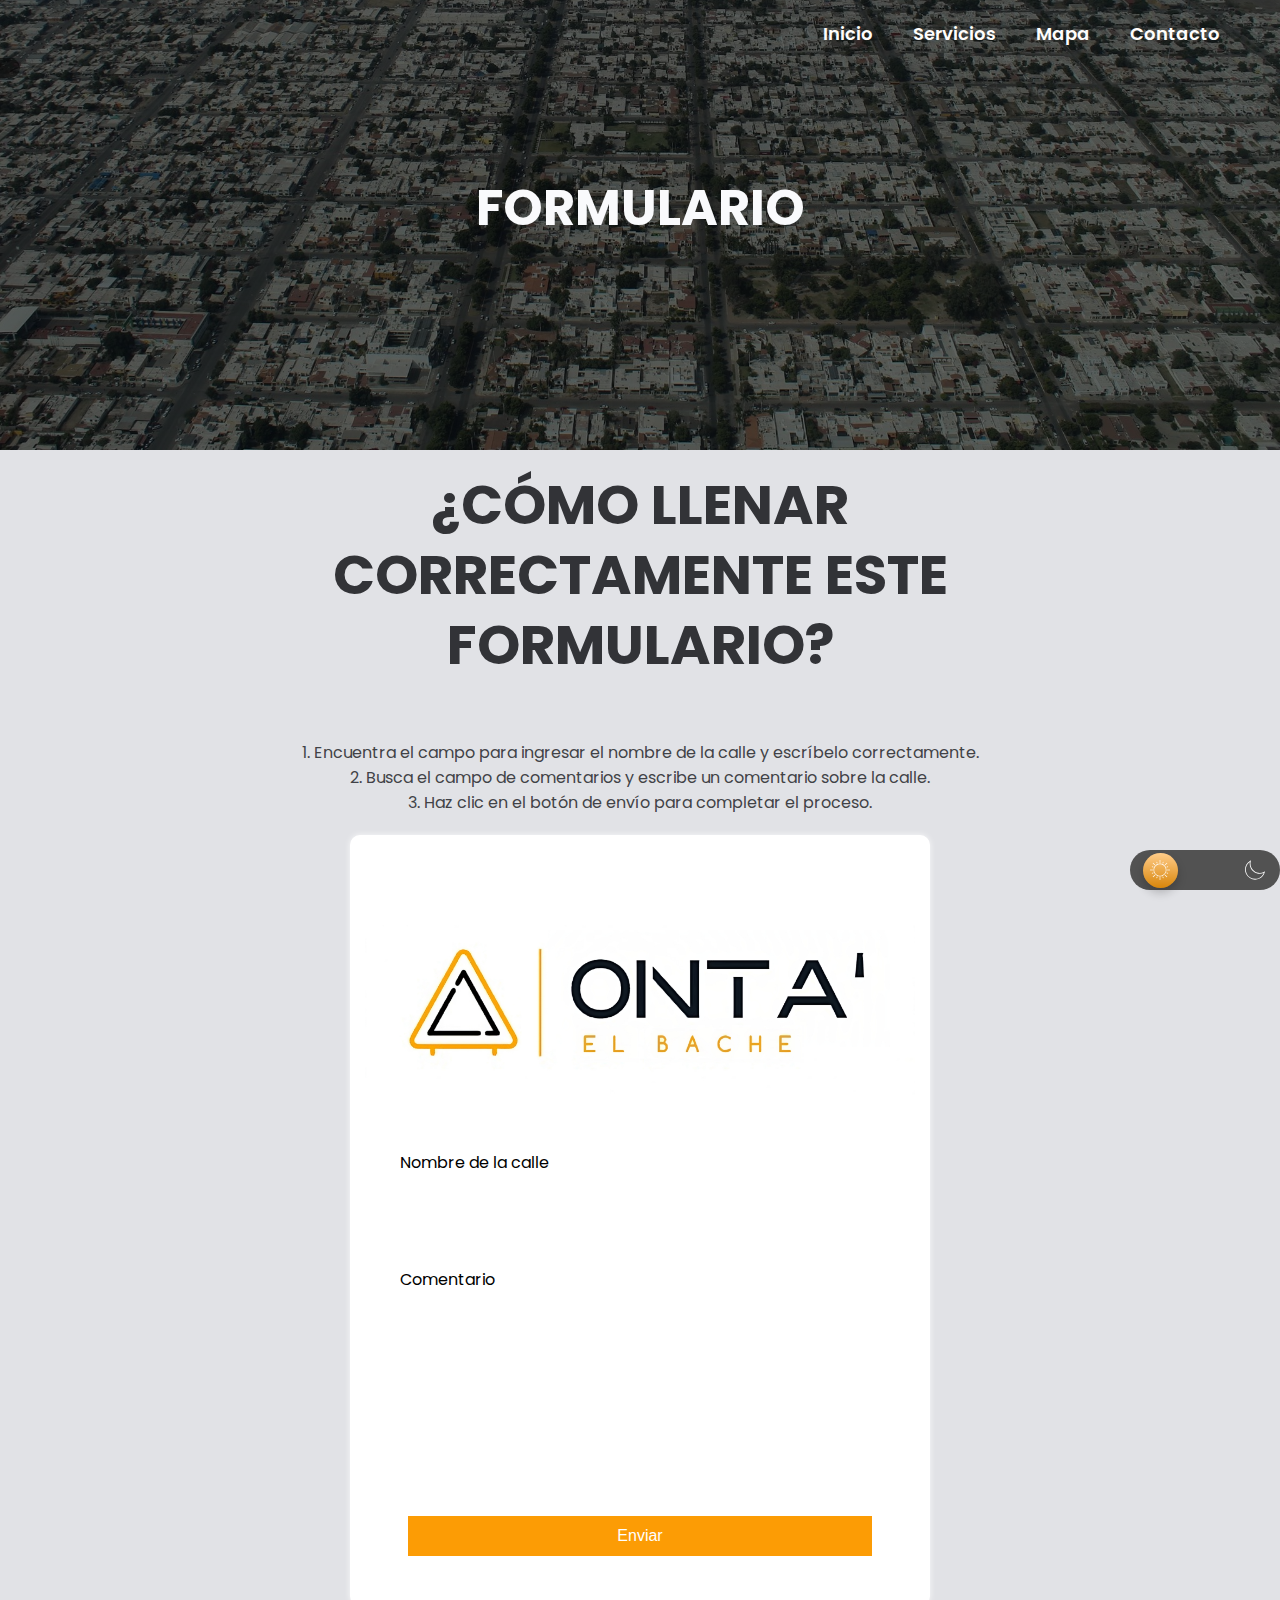
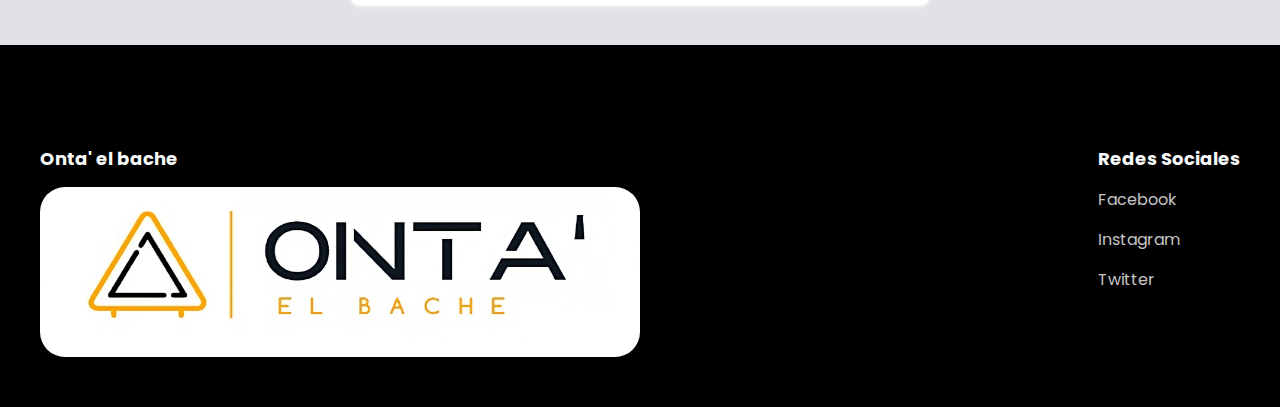
==== commit a2b0b32c: "first commit" ====
--- a/index formulario.html
+++ b/index formulario.html
@@ -7,7 +7,7 @@
         <meta name="viewport" content="width=device-width, initial-scale=1.0">
         <link rel="stylesheet" href="Css Formulario.css">
         <link rel="stylesheet" media="screen and (max-width:768px)" href="mobile formulario.css">
-        <link rel="stylesheet" media="screen and (max-width:1300)" href="tablet formulario.css">
+        <link rel="stylesheet" media="screen and (max-width:1024)" href="tablet formulario.css">
         <link rel="shorcut icon" href="img/logo/logo simple sin fondo.png">
         <title>Onta' el bache</title>
 
@@ -65,7 +65,7 @@
 
             
             <div class="header-content container">
-                <h1 style="font-size: 60px; text-align: center;" id="text"></h1>
+                <h1 style="font-size: 50px; text-align: center;" id="text"></h1>
             </div>
 
             <script>
--- a/mobile formulario.css
+++ b/mobile formulario.css
@@ -41,7 +41,10 @@
 }
 
 .header-content {
-    padding: 100px 30px;
+    padding-top: 100px;
+    padding-bottom: 100px;
+    margin: auto;
+    font-size: 30px !important;
 }
 
 .header-content p {
@@ -132,9 +135,6 @@
     flex-direction: column;
     text-align: center;
 }
-
-
-
 
 
 
